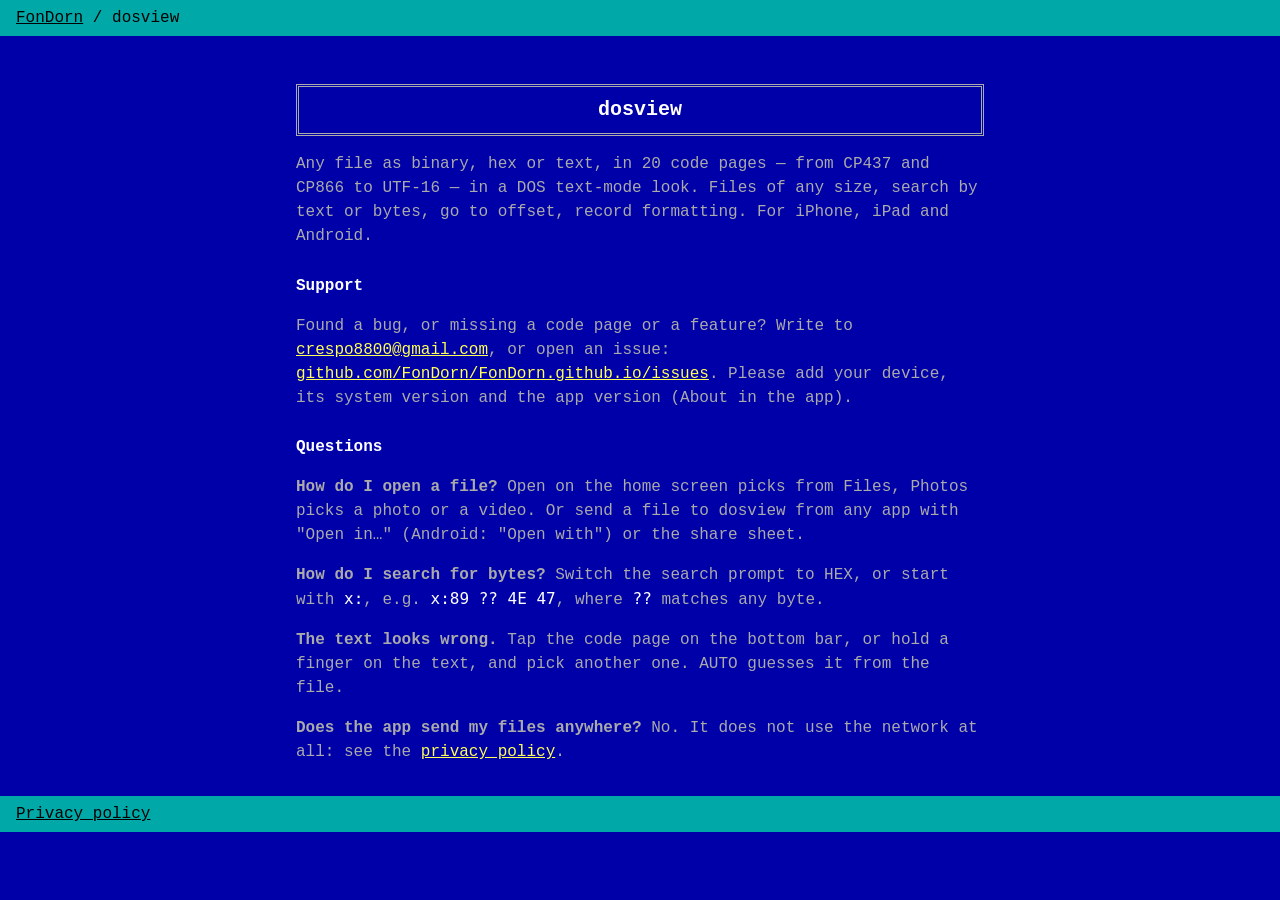
==== dosview/index.html @ 615e4ea9 "dosview support and privacy pages - /dosview/ — support: what the app does, how to report a bug, com" ====
<!doctype html>
<html lang="en">
<head>
<meta charset="utf-8">
<meta name="viewport" content="width=device-width, initial-scale=1">
<title>dosview — Support</title>
<meta name="description" content="dosview: any file as binary, hex or text, in 20 code pages. Support and contact.">
<link rel="stylesheet" href="../style.css">
</head>
<body>
<header><a href="../">FonDorn</a> / dosview</header>
<main>
<h1>dosview</h1>
<p>Any file as binary, hex or text, in 20 code pages — from CP437 and CP866 to UTF-16 — in a DOS text-mode look. Files of any size, search by text or bytes, go to offset, record formatting. For iPhone, iPad and Android.</p>

<h2>Support</h2>
<p>Found a bug, or missing a code page or a feature? Write to <a href="mailto:crespo8800@gmail.com">crespo8800@gmail.com</a>,
or open an issue: <a href="https://github.com/FonDorn/FonDorn.github.io/issues">github.com/FonDorn/FonDorn.github.io/issues</a>.
Please add your device, its system version and the app version (About in the app).</p>

<h2>Questions</h2>
<p><b>How do I open a file?</b> Open on the home screen picks from Files, Photos picks a photo or a video. Or send a file to dosview from any app with "Open in…" (Android: "Open with") or the share sheet.</p>
<p><b>How do I search for bytes?</b> Switch the search prompt to HEX, or start with <code>x:</code>, e.g. <code>x:89 ?? 4E 47</code>, where <code>??</code> matches any byte.</p>
<p><b>The text looks wrong.</b> Tap the code page on the bottom bar, or hold a finger on the text, and pick another one. AUTO guesses it from the file.</p>
<p><b>Does the app send my files anywhere?</b> No. It does not use the network at all: see the <a href="privacy/">privacy policy</a>.</p>
</main>
<footer><a href="privacy/">Privacy policy</a></footer>
</body>
</html>
---- style.css ----
/* The DOS palette of the app: lib/core/terminal/dos_palette.dart. */
:root {
  --bg: #0000a8;
  --fg: #aaaaaa;
  --bright: #ffffff;
  --bar: #00a8a8;
  --bar-fg: #000000;
  --accent: #ffff55;
}
* { box-sizing: border-box; }
html { background: var(--bg); }
body {
  margin: 0;
  background: var(--bg);
  color: var(--fg);
  font: 16px/1.5 ui-monospace, "SF Mono", Menlo, Consolas, "Courier New", monospace;
}
header, footer {
  background: var(--bar);
  color: var(--bar-fg);
  padding: 6px 16px;
}
header a, footer a { color: var(--bar-fg); }
main { max-width: 720px; margin: 0 auto; padding: 16px; }
h1, h2 { color: var(--bright); font-size: 1em; margin: 1.6em 0 .6em; }
h1 { font-size: 1.25em; border: 3px double var(--fg); padding: 8px 12px; text-align: center; }
a { color: var(--accent); }
ul { padding-left: 1.4em; }
code { color: var(--bright); }
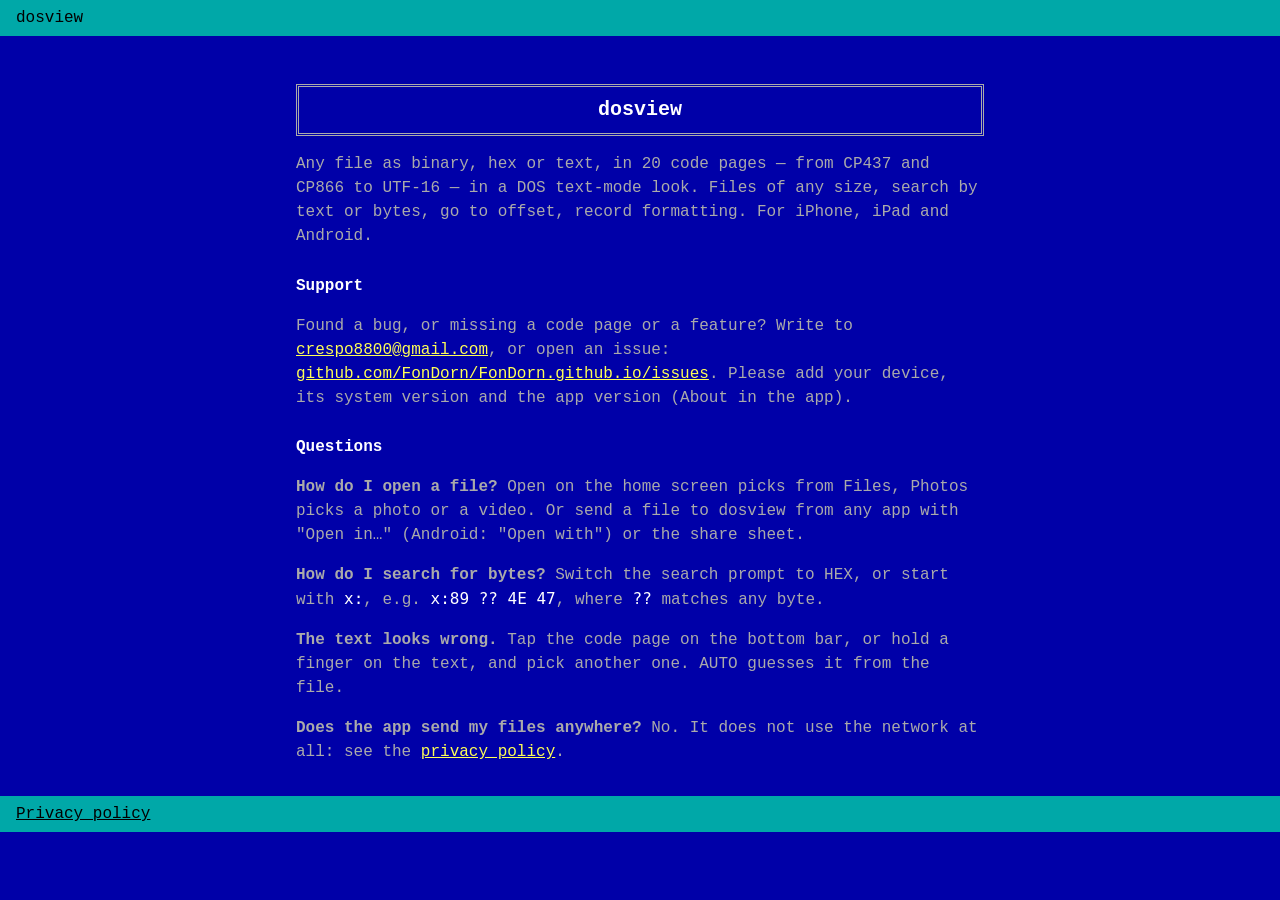
==== commit 4ac28e9b: "The site's home is dosview - The root sends you on to /dosview/; the page headers no longer link   b" ====
--- a/dosview/index.html
+++ b/dosview/index.html
@@ -8,7 +8,7 @@
 <link rel="stylesheet" href="../style.css">
 </head>
 <body>
-<header><a href="../">FonDorn</a> / dosview</header>
+<header>dosview</header>
 <main>
 <h1>dosview</h1>
 <p>Any file as binary, hex or text, in 20 code pages — from CP437 and CP866 to UTF-16 — in a DOS text-mode look. Files of any size, search by text or bytes, go to offset, record formatting. For iPhone, iPad and Android.</p>
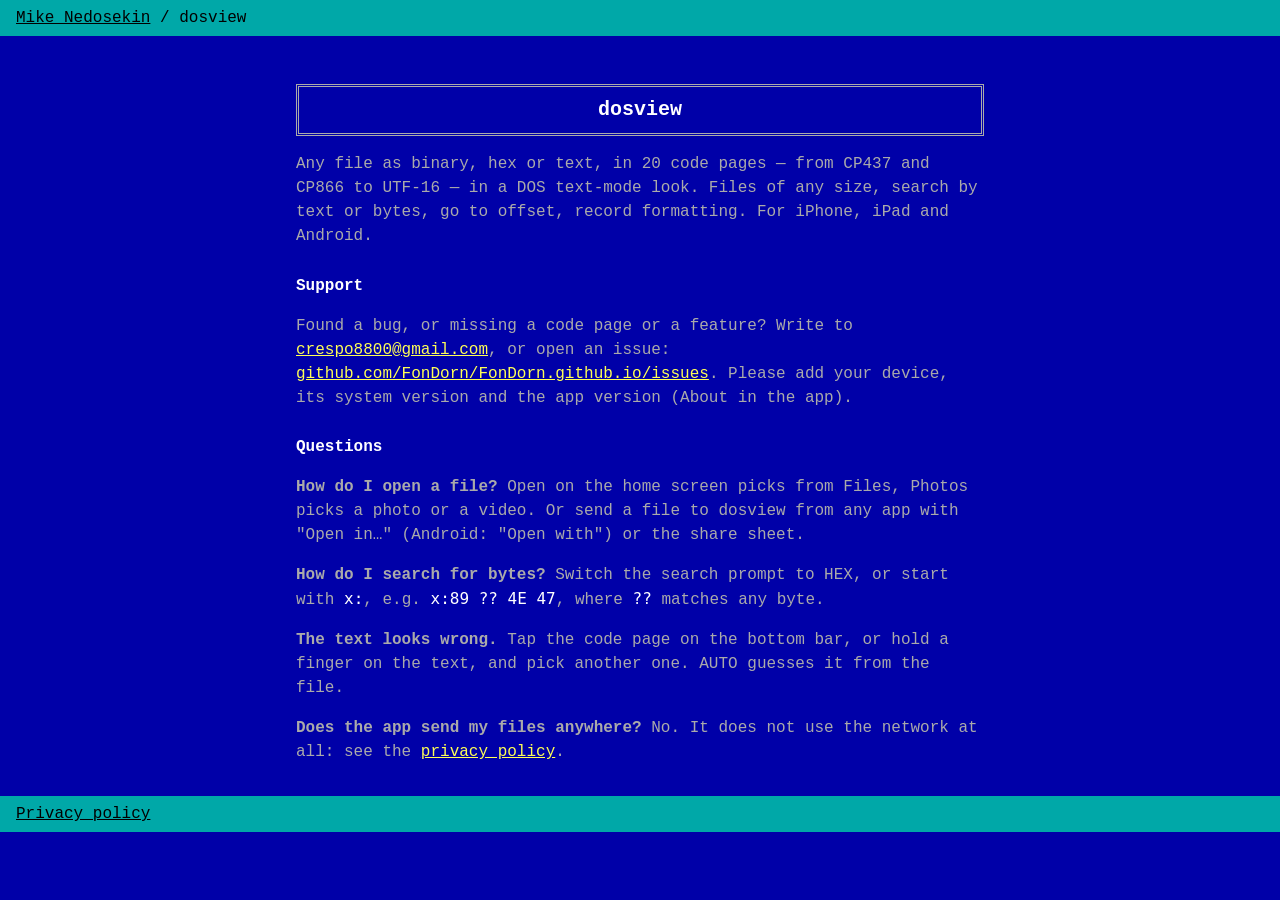
==== commit 3521aaf5: "Home page: photo, GitHub, LinkedIn and the apps - The root is a page of its own again, no longer a r" ====
--- a/dosview/index.html
+++ b/dosview/index.html
@@ -8,7 +8,7 @@
 <link rel="stylesheet" href="../style.css">
 </head>
 <body>
-<header>dosview</header>
+<header><a href="../">Mike Nedosekin</a> / dosview</header>
 <main>
 <h1>dosview</h1>
 <p>Any file as binary, hex or text, in 20 code pages — from CP437 and CP866 to UTF-16 — in a DOS text-mode look. Files of any size, search by text or bytes, go to offset, record formatting. For iPhone, iPad and Android.</p>
